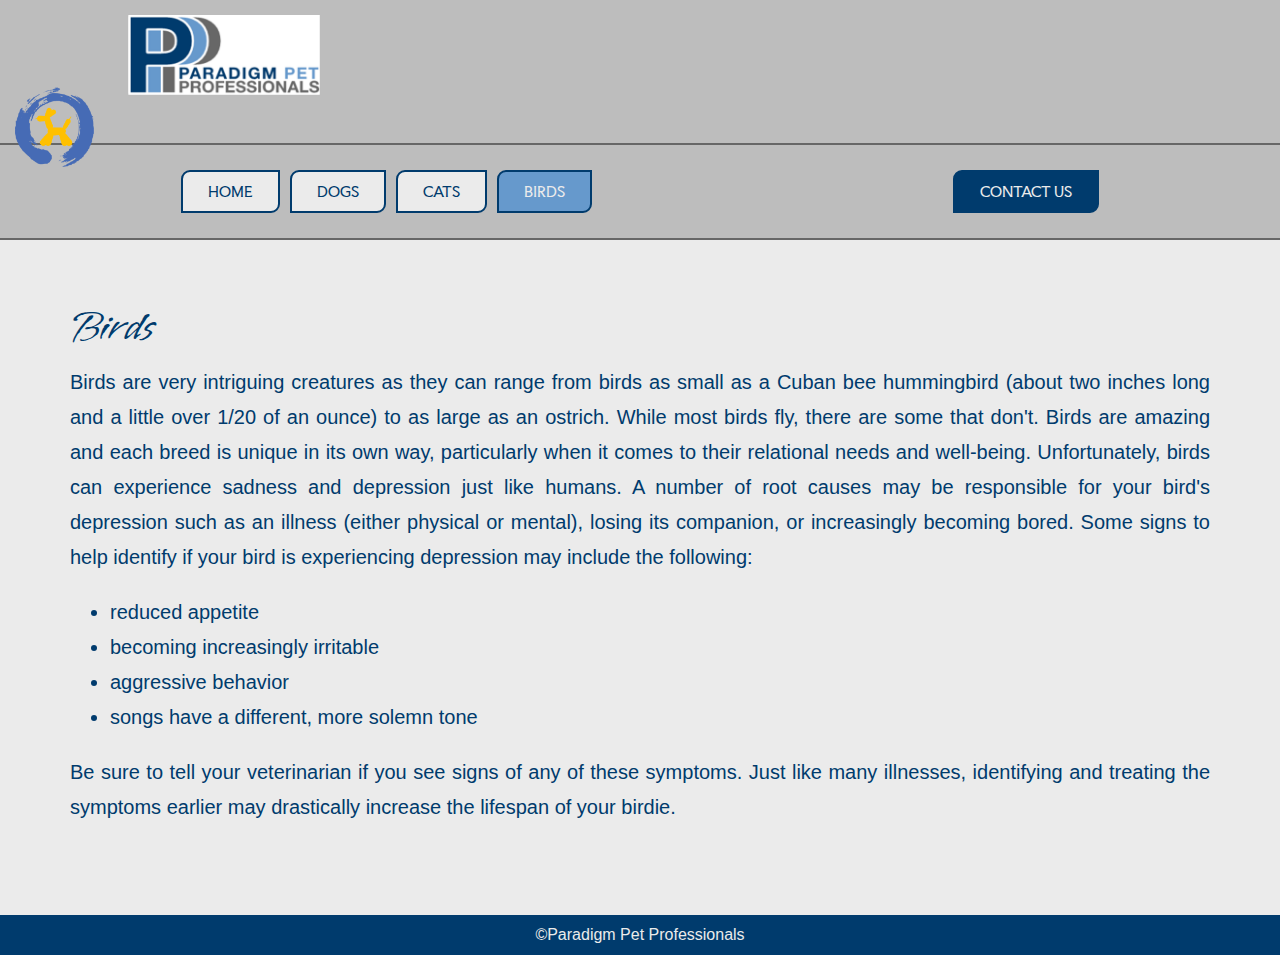
==== birds.html @ 18c1d198 "added slogan to header for index.html. auto format has made it look like there are more changes than" ====
<!DOCTYPE html>
<html lang="en">
  <head>
    <meta charset="UTF-8" />
    <meta name="viewport" content="width=device-width, initial-scale=1.0" />
    <title>Paradigm Pet Professionals - new pet consultation</title>
    <link rel="stylesheet" href="style.css" />
    <script defer src="script.js"></script>
  </head>
  <body>
    <header>
      <a href="/index.html"
        ><img src="./assets/logo.png" alt="balloon animal logo" class="balloon_animal_logo"
      /></a>
      <img
        src="./assets/logo2.png"
        alt="paradigm pet professionals"
        id="logo_2"
      />
    </header>
    <nav>
      <ul id="btn_group">
        <li><a href="/index.html"> Home</a></li>
        <li><a href="/dogs.html">Dogs</a></li>
        <li><a href="/cats.html">Cats</a></li>
        <li class="active"><a href="/birds.html">Birds</a></li>
      </ul>
      <ul>
        <li id="contact_btn"><a href="/contact.html">Contact Us</a></li>
      </ul>
    </nav>
    <main class="animal_main">
      <h1>Birds</h1>
      <p>
        Birds are very intriguing creatures as they can range from birds as
        small as a Cuban bee hummingbird (about two inches long and a little
        over 1/20 of an ounce) to as large as an ostrich. While most birds fly,
        there are some that don't. Birds are amazing and each breed is unique in
        its own way, particularly when it comes to their relational needs and
        well-being. Unfortunately, birds can experience sadness and depression
        just like humans. A number of root causes may be responsible for your
        bird's depression such as an illness (either physical or mental), losing
        its companion, or increasingly becoming bored. Some signs to help
        identify if your bird is experiencing depression may include the
        following:
      </p>

      <ul>
        <li>reduced appetite</li>
        <li>becoming increasingly irritable</li>
        <li>aggressive behavior</li>
        <li>songs have a different, more solemn tone</li>
      </ul>

      <p>
        Be sure to tell your veterinarian if you see signs of any of these
        symptoms. Just like many illnesses, identifying and treating the
        symptoms earlier may drastically increase the lifespan of your birdie.
      </p>
    </main>
    <footer>©Paradigm Pet Professionals</footer>
  </body>
</html>
---- style.css ----
@import url('https://fonts.googleapis.com/css2?family=Faculty+Glyphic&family=Vujahday+Script&display=swap');
:root {
  /* primary */
  --midnightblue: #003B6D;
  --bluesky: #6699CC;

  /* secondary  */
  --dimgray: #676767;
  --silver: #BDBDBD;
  --offwhite: #EBEBEB;
}

body {
  display: grid;
  grid-template-columns: repeat(5, 1fr);
  grid-template-rows: 145px 95px repeat(2, 4fr) 40px;
  grid-column-gap: 0px;
  /* grid-row-gap: 5px; */
  box-sizing: border-box;
  margin: 0;
  padding: 0;
  font-family: "Montserrat", sans-serif;
  font-optical-sizing: auto;
  font-style: normal;
}

header {
  grid-area: 1 / 1 / 2 / 6;
  background-color: var(--silver);
  
}

.logos {
  display: flex;
  justify-content: space-between;
  align-items: center;
}

header img {
  margin: 15px;
}

.balloon_animal_logo {
  position: relative;
  top: 50%;
  height: 80px;
}

#logo_2 {
  width: 15%;
  height: 80px;
}

.slogan {
  text-align: right;
  margin: 0 15px 0 0;
  font-family: "Vujahday Script", cursive;
  font-weight: bold;
  font-style: normal;
  font-size: 22px;
}

header, nav {
  border-bottom: 2px solid var(--dimgray);
}

/* all nav elements */

nav {
  grid-area: 2 / 1 / 3 / 6;
  background-color: var(--silver);
  display: flex;
  justify-content: space-around;
  align-items: center;
}

nav ul {
  list-style-type: none;
  margin: 0;
  padding: 0;
}

nav li {
  margin: 0 5px;
  padding: 10px 25px;
}

nav li, .cta_btn {
  border-radius: 9px 0;
  border: 2px solid var(--midnightblue);
  background-color: var(--offwhite);
  font-size: 14px;
  font-family: "Faculty Glyphic", sans-serif;
  font-weight: 400;
  font-style: normal;
  cursor: pointer;
}

nav li:hover, .cta_btn:hover {
  transform: scale(0.9);
}


nav a, .cta_btn a {
  text-decoration: none;
  text-transform: uppercase;
}

#btn_group {
  display: flex;
}

#btn_group a, .cta_btn a {
  color: var(--midnightblue);
}

#btn_group li.active {
  background-color: var(--bluesky);
}

#btn_group li.active a, #contact_btn a {
  color: var(--offwhite);
}

#btn_group li:hover {
  background-color: var(--silver);
  color: var(--midnightblue);
  border: 1px solid var(--midnightblue);
}

#contact_btn, footer, .cta {
  background-color: var(--midnightblue);
}

/* ending nav elements */


main {
  grid-area: 3 / 1 / 5 / 6;
  background-color: var(--offwhite);
}

main p {
  text-align: justify;
}

main > div {
  padding: 35px;
}

.animal_main {
  padding: 70px;
  color: var(--midnightblue);
}

.animal_main a {
  color: black;
}

h1 {
  color: var(--midnightblue);
  font-family: "Vujahday Script", cursive;
  font-weight: 400;
  font-style: normal;
  font-size: 40px;
  margin: 0;
}

h2 {
  font-size: 24px;
}

.bold {
  font-weight: bold;
}

.separator {
  text-align: center;
}

.outer {
  display: grid;
}

.inner_text {
  position: relative;
  top: 50%;
  transform: translateY(-50%);
}

.inner_text p {
  margin: 0;
  color: var(--midnightblue);
}

.inner_text span {
  font-style: italic;
}

.homepage_img, .homepage_img {
  width: 25%;
  border-radius: 10px;
  margin: 0 2rem;
}

.homepage_img {
  float: right;
}

.homepage_img2 {
  float: left;
}

main p, .adoption_content, .animal_main {
  font-size: 20px;
  line-height: 35px;
  text-align: justify;
  
}


.cta {
  clear: both;
  color: var(--offwhite);
  display: flex;
  align-items: center;
}

.cta, .adoption_content {
  margin: 0;
}

.cta_btn {
  display: inline-block;
  padding: 15px;
  width: 340px;
  text-align: center;
}

.cta p {
  padding: 35px;
}

.adoption_content {
  background-color: var(--bluesky);
  color: var(--offwhite);
}

.adoption_content a {
  color: var(--midnightblue);
}

/* ending main content */

footer {
  grid-area: 5 / 1 / 6 / 6;
  display: flex;
  align-items: center;
  justify-content: center;
  color: var(--offwhite);
}
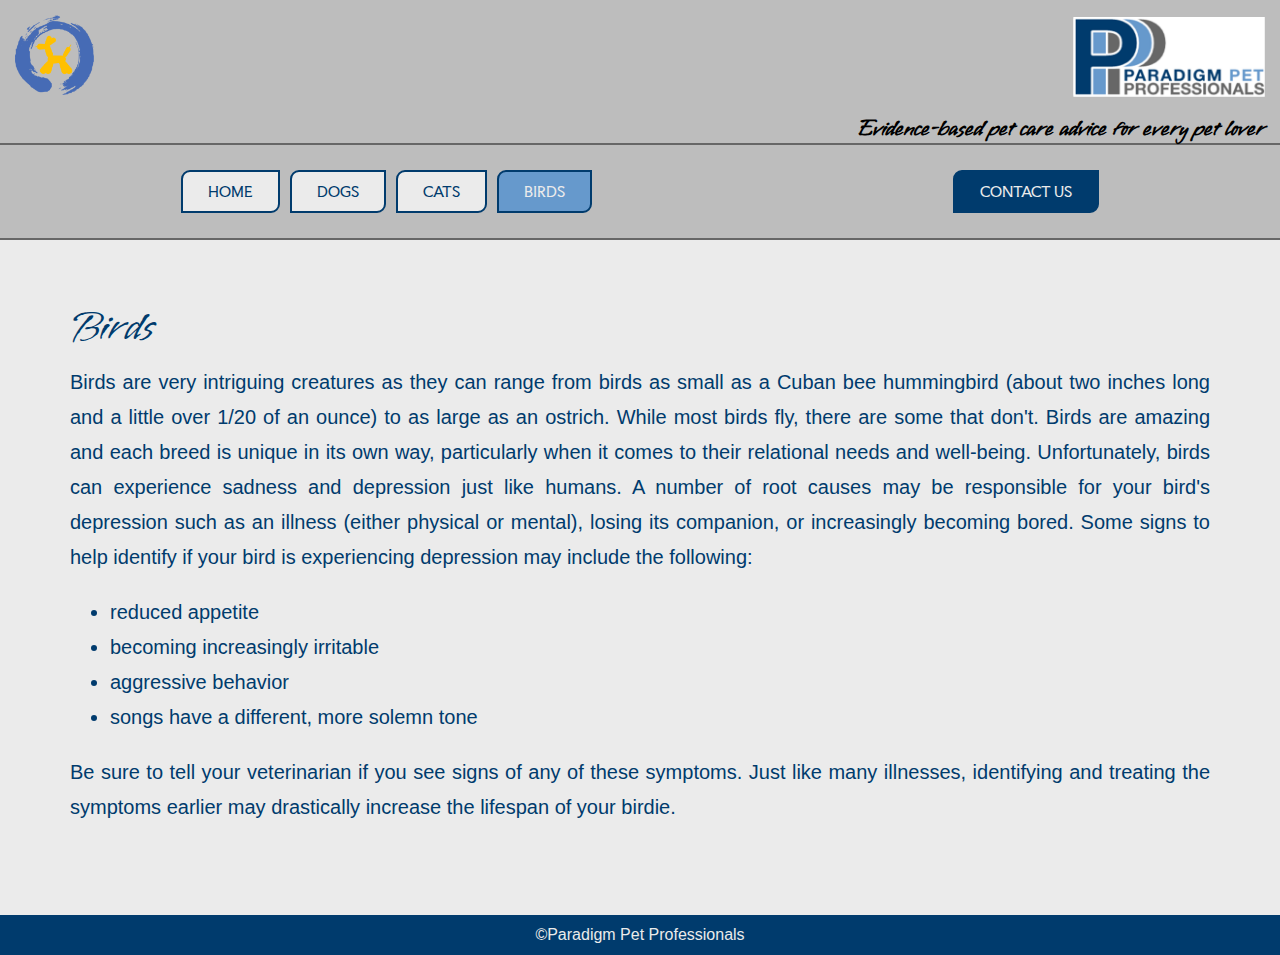
==== commit b653b266: "updated header so image layout is the same for each page, and added/disabled contact us button on co" ====
--- a/birds.html
+++ b/birds.html
@@ -9,14 +9,17 @@
   </head>
   <body>
     <header>
-      <a href="/index.html"
-        ><img src="./assets/logo.png" alt="balloon animal logo" class="balloon_animal_logo"
-      /></a>
-      <img
-        src="./assets/logo2.png"
-        alt="paradigm pet professionals"
-        id="logo_2"
-      />
+      <div class="logos">
+        <a href="/index.html"
+          ><img src="./assets/logo.png" alt="balloon animal logo" class="balloon_animal_logo"
+        /></a>
+        <img
+          src="./assets/logo2.png"
+          alt="paradigm pet professionals"
+          id="logo_2"
+        />
+      </div>
+      <h4 class="slogan">Evidence-based pet care advice for every pet lover</h4>
     </header>
     <nav>
       <ul id="btn_group">
--- a/style.css
+++ b/style.css
@@ -1,4 +1,5 @@
 @import url('https://fonts.googleapis.com/css2?family=Faculty+Glyphic&family=Vujahday+Script&display=swap');
+
 :root {
   /* primary */
   --midnightblue: #003B6D;
@@ -27,7 +28,7 @@
 header {
   grid-area: 1 / 1 / 2 / 6;
   background-color: var(--silver);
-  
+
 }
 
 .logos {
@@ -60,7 +61,8 @@
   font-size: 22px;
 }
 
-header, nav {
+header,
+nav {
   border-bottom: 2px solid var(--dimgray);
 }
 
@@ -80,12 +82,12 @@
   padding: 0;
 }
 
-nav li {
+nav li, .contact_btn {
   margin: 0 5px;
   padding: 10px 25px;
 }
 
-nav li, .cta_btn {
+nav li, .cta_btn, .contact_btn {
   border-radius: 9px 0;
   border: 2px solid var(--midnightblue);
   background-color: var(--offwhite);
@@ -96,12 +98,20 @@
   cursor: pointer;
 }
 
-nav li:hover, .cta_btn:hover {
+.contact_btn:disabled {
+  background-color: var(--silver);
+  color: var(--offwhite);
+  cursor: not-allowed;
+}
+
+nav li:hover,
+.cta_btn:hover {
   transform: scale(0.9);
 }
 
 
-nav a, .cta_btn a {
+nav a,
+.cta_btn a {
   text-decoration: none;
   text-transform: uppercase;
 }
@@ -110,7 +120,8 @@
   display: flex;
 }
 
-#btn_group a, .cta_btn a {
+#btn_group a,
+.cta_btn a {
   color: var(--midnightblue);
 }
 
@@ -118,7 +129,8 @@
   background-color: var(--bluesky);
 }
 
-#btn_group li.active a, #contact_btn a {
+#btn_group li.active a,
+#contact_btn a {
   color: var(--offwhite);
 }
 
@@ -128,7 +140,9 @@
   border: 1px solid var(--midnightblue);
 }
 
-#contact_btn, footer, .cta {
+#contact_btn,
+footer,
+.cta {
   background-color: var(--midnightblue);
 }
 
@@ -144,7 +158,7 @@
   text-align: justify;
 }
 
-main > div {
+main>div {
   padding: 35px;
 }
 
@@ -167,7 +181,7 @@
 }
 
 h2 {
-  font-size: 24px;
+  font-size: 20px;
 }
 
 .bold {
@@ -197,7 +211,8 @@
   font-style: italic;
 }
 
-.homepage_img, .homepage_img {
+.homepage_img,
+.homepage_img {
   width: 25%;
   border-radius: 10px;
   margin: 0 2rem;
@@ -211,11 +226,13 @@
   float: left;
 }
 
-main p, .adoption_content, .animal_main {
+main p,
+.adoption_content,
+.animal_main {
   font-size: 20px;
   line-height: 35px;
   text-align: justify;
-  
+
 }
 
 
@@ -226,7 +243,8 @@
   align-items: center;
 }
 
-.cta, .adoption_content {
+.cta,
+.adoption_content {
   margin: 0;
 }
 
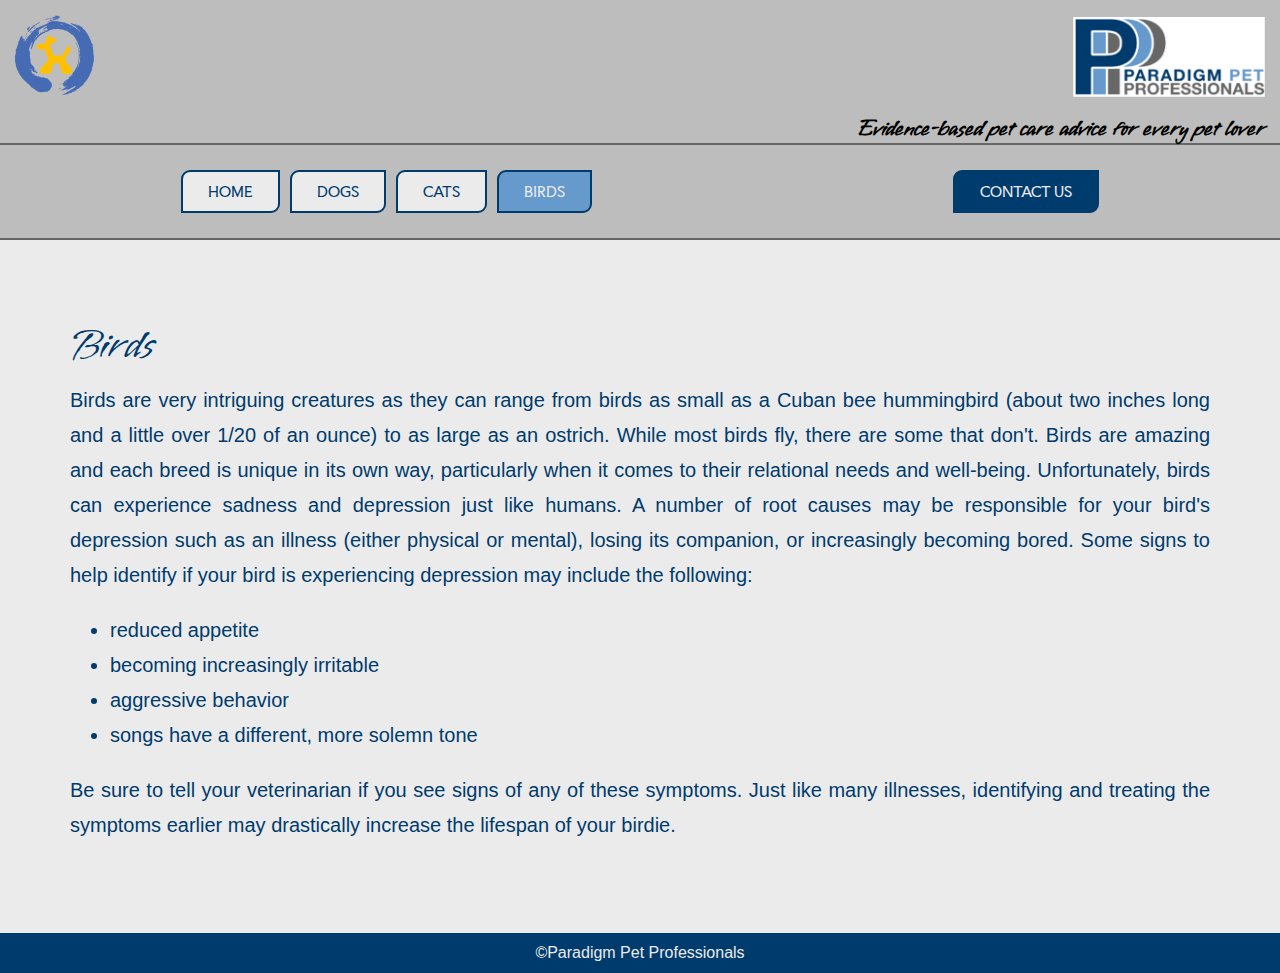
==== commit 2a4b88a4: "commented out unnecessary JS script tag in all html files except contact form, and reformatted h1 on" ====
--- a/birds.html
+++ b/birds.html
@@ -5,7 +5,7 @@
     <meta name="viewport" content="width=device-width, initial-scale=1.0" />
     <title>Paradigm Pet Professionals - new pet consultation</title>
     <link rel="stylesheet" href="style.css" />
-    <script defer src="script.js"></script>
+    <!-- <script defer src="script.js"></script> -->
   </head>
   <body>
     <header>
--- a/style.css
+++ b/style.css
@@ -158,7 +158,7 @@
   text-align: justify;
 }
 
-main>div {
+main > div, .contact_form, fieldset {
   padding: 35px;
 }
 
@@ -177,7 +177,7 @@
   font-weight: 400;
   font-style: normal;
   font-size: 40px;
-  margin: 0;
+  margin: 18px 0;
 }
 
 h2 {
@@ -268,6 +268,61 @@
   color: var(--midnightblue);
 }
 
+.contact_form {
+  color: var(--midnightblue);
+}
+
+.form {
+  border: 1px dashed var(--midnightblue);
+}
+
+.form .mb {
+  margin-bottom: 20px;
+}
+
+.form label {
+  width: 70px;
+}
+
+fieldset, input[type=submit], input[type=reset] {
+  border-radius: 5px;
+  border: 1px solid grey;
+}
+
+fieldset {
+  position: relative;
+  background-color: var(--silver);
+}
+
+fieldset legend {
+  font-weight: bold;
+  position:absolute;
+  top: 2%;
+  left: 2%;
+}
+
+input, select {
+  border: 1px solid var(--dimgray);
+  box-shadow: 3px 3px 5px grey;
+  background-color: var(--offwhite);
+}
+
+input[type=submit], input[type=reset] {
+  padding: 7px 10px;
+  margin-top: 8px;
+}
+
+input[type=submit] {
+  background-color: var(--bluesky);
+  color: var(--midnightblue);
+  margin-right: 8px;
+  font-weight: bold;
+}
+
+input[type=reset] {
+  background-color: var(--silver);
+}
+
 /* ending main content */
 
 footer {
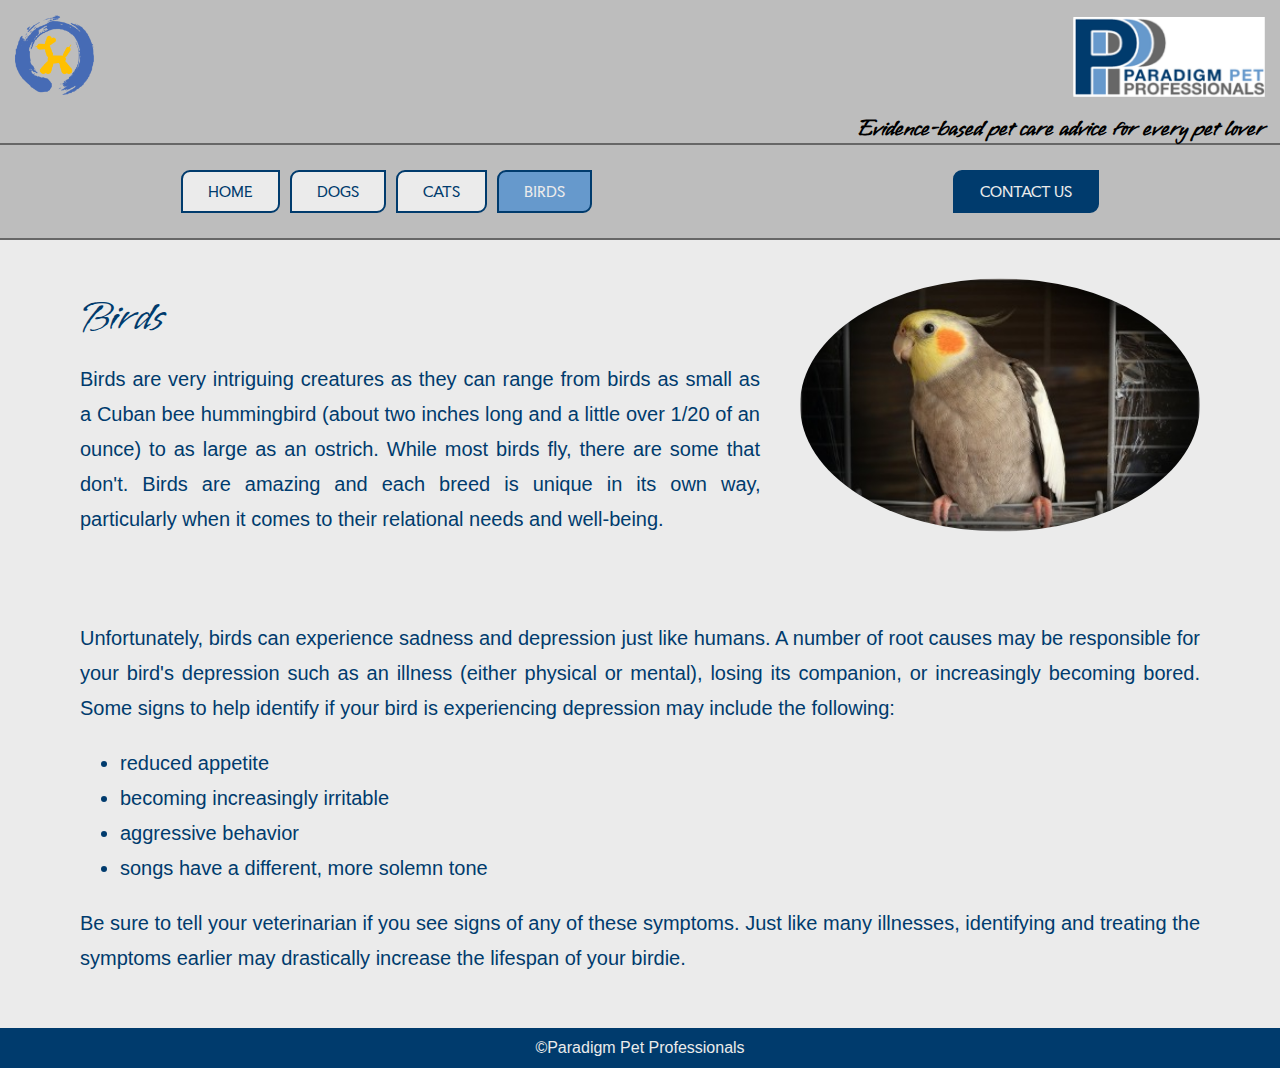
==== commit d1bb8f3e: "styling images and setting contact button to reload page so user can resend form input" ====
--- a/birds.html
+++ b/birds.html
@@ -32,7 +32,11 @@
         <li id="contact_btn"><a href="/contact.html">Contact Us</a></li>
       </ul>
     </nav>
-    <main class="animal_main">
+    <main>
+      <div class="outer">
+        <div class="inner">
+          <img src="/assets/bird.jpg" class="animal_page" />
+          <div class="inner_text">
       <h1>Birds</h1>
       <p>
         Birds are very intriguing creatures as they can range from birds as
@@ -40,7 +44,13 @@
         over 1/20 of an ounce) to as large as an ostrich. While most birds fly,
         there are some that don't. Birds are amazing and each breed is unique in
         its own way, particularly when it comes to their relational needs and
-        well-being. Unfortunately, birds can experience sadness and depression
+        well-being. </p>
+        </div>
+      </div>
+    </div>
+    <div class="animal_main">
+        <p>
+        Unfortunately, birds can experience sadness and depression
         just like humans. A number of root causes may be responsible for your
         bird's depression such as an illness (either physical or mental), losing
         its companion, or increasingly becoming bored. Some signs to help
@@ -60,6 +70,7 @@
         symptoms. Just like many illnesses, identifying and treating the
         symptoms earlier may drastically increase the lifespan of your birdie.
       </p>
+    </div>
     </main>
     <footer>©Paradigm Pet Professionals</footer>
   </body>
--- a/style.css
+++ b/style.css
@@ -82,12 +82,12 @@
   padding: 0;
 }
 
-nav li, .contact_btn {
+nav li, #contact_btn {
   margin: 0 5px;
   padding: 10px 25px;
 }
 
-nav li, .cta_btn, .contact_btn {
+nav li, .cta_btn, #contact_btn {
   border-radius: 9px 0;
   border: 2px solid var(--midnightblue);
   background-color: var(--offwhite);
@@ -98,10 +98,15 @@
   cursor: pointer;
 }
 
-.contact_btn:disabled {
-  background-color: var(--silver);
-  color: var(--offwhite);
+#contact_btn {
+  color: var(--offwhite);
+  text-transform: uppercase;
+}
+
+#contact_btn:disabled {
+  background-color: var(--silver);
   cursor: not-allowed;
+  
 }
 
 nav li:hover,
@@ -159,11 +164,10 @@
 }
 
 main > div, .contact_form, fieldset {
-  padding: 35px;
+  padding: 2rem 5rem;
 }
 
 .animal_main {
-  padding: 70px;
   color: var(--midnightblue);
 }
 
@@ -196,34 +200,37 @@
   display: grid;
 }
 
-.inner_text {
+.outer img {
   position: relative;
   top: 50%;
   transform: translateY(-50%);
 }
 
+.inner_text {
+  color: var(--midnightblue);
+}
+
 .inner_text p {
   margin: 0;
-  color: var(--midnightblue);
 }
 
 .inner_text span {
   font-style: italic;
 }
 
-.homepage_img,
-.homepage_img {
-  width: 25%;
+.homepage_img, .homepage_img2 {
+  width: 300px;
   border-radius: 10px;
-  margin: 0 2rem;
-}
-
-.homepage_img {
+}
+
+.homepage_img, .animal_page {
   float: right;
+  margin-left: 40px;
 }
 
 .homepage_img2 {
   float: left;
+  margin-right: 40px;
 }
 
 main p,
@@ -268,6 +275,16 @@
   color: var(--midnightblue);
 }
 
+/* end landing page styles */
+
+/* animal page styles */
+
+.animal_page {
+  border-radius: 50%;
+  shape-outside: circle(64.03%);
+  width: 400px;
+}
+
 .contact_form {
   color: var(--midnightblue);
 }
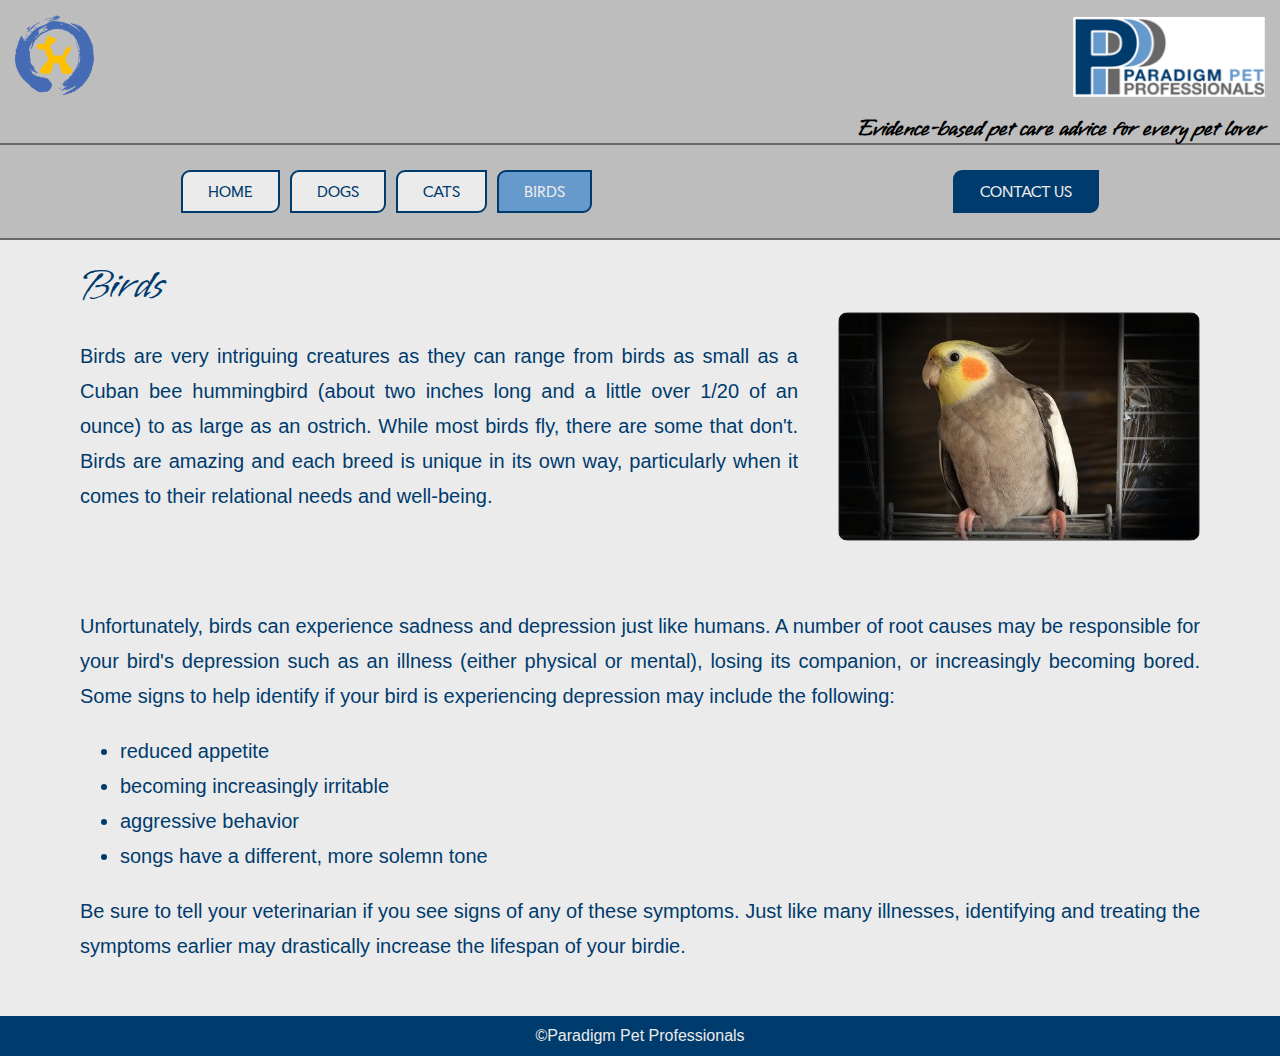
==== commit ededd7a6: "adjusting spacing for images and divs" ====
--- a/birds.html
+++ b/birds.html
@@ -11,7 +11,10 @@
     <header>
       <div class="logos">
         <a href="/index.html"
-          ><img src="./assets/logo.png" alt="balloon animal logo" class="balloon_animal_logo"
+          ><img
+            src="./assets/logo.png"
+            alt="balloon animal logo"
+            class="balloon_animal_logo"
         /></a>
         <img
           src="./assets/logo2.png"
@@ -33,44 +36,43 @@
       </ul>
     </nav>
     <main>
-      <div class="outer">
-        <div class="inner">
-          <img src="/assets/bird.jpg" class="animal_page" />
-          <div class="inner_text">
-      <h1>Birds</h1>
-      <p>
-        Birds are very intriguing creatures as they can range from birds as
-        small as a Cuban bee hummingbird (about two inches long and a little
-        over 1/20 of an ounce) to as large as an ostrich. While most birds fly,
-        there are some that don't. Birds are amazing and each breed is unique in
-        its own way, particularly when it comes to their relational needs and
-        well-being. </p>
+      <h1 class="animal_title">Birds</h1>
+      <div class="outer intro">
+        <div class="inner_text">
+          <p>
+            Birds are very intriguing creatures as they can range from birds as
+            small as a Cuban bee hummingbird (about two inches long and a little
+            over 1/20 of an ounce) to as large as an ostrich. While most birds
+            fly, there are some that don't. Birds are amazing and each breed is
+            unique in its own way, particularly when it comes to their
+            relational needs and well-being.
+          </p>
         </div>
+        <img src="/assets/bird.jpg" class="animal_page" />
       </div>
-    </div>
-    <div class="animal_main">
+
+      <div class="animal_main">
         <p>
-        Unfortunately, birds can experience sadness and depression
-        just like humans. A number of root causes may be responsible for your
-        bird's depression such as an illness (either physical or mental), losing
-        its companion, or increasingly becoming bored. Some signs to help
-        identify if your bird is experiencing depression may include the
-        following:
-      </p>
+          Unfortunately, birds can experience sadness and depression just like
+          humans. A number of root causes may be responsible for your bird's
+          depression such as an illness (either physical or mental), losing its
+          companion, or increasingly becoming bored. Some signs to help identify
+          if your bird is experiencing depression may include the following:
+        </p>
 
-      <ul>
-        <li>reduced appetite</li>
-        <li>becoming increasingly irritable</li>
-        <li>aggressive behavior</li>
-        <li>songs have a different, more solemn tone</li>
-      </ul>
+        <ul>
+          <li>reduced appetite</li>
+          <li>becoming increasingly irritable</li>
+          <li>aggressive behavior</li>
+          <li>songs have a different, more solemn tone</li>
+        </ul>
 
-      <p>
-        Be sure to tell your veterinarian if you see signs of any of these
-        symptoms. Just like many illnesses, identifying and treating the
-        symptoms earlier may drastically increase the lifespan of your birdie.
-      </p>
-    </div>
+        <p>
+          Be sure to tell your veterinarian if you see signs of any of these
+          symptoms. Just like many illnesses, identifying and treating the
+          symptoms earlier may drastically increase the lifespan of your birdie.
+        </p>
+      </div>
     </main>
     <footer>©Paradigm Pet Professionals</footer>
   </body>
--- a/style.css
+++ b/style.css
@@ -110,8 +110,10 @@
 }
 
 nav li:hover,
-.cta_btn:hover {
+.cta_btn:hover,
+input[type=submit]:hover, input[type=reset]:hover {
   transform: scale(0.9);
+  
 }
 
 
@@ -167,8 +169,14 @@
   padding: 2rem 5rem;
 }
 
+.animal_title {
+  padding: 0 5rem;
+  margin-bottom: 0;
+}
+
 .animal_main {
   color: var(--midnightblue);
+  padding-top: 0;
 }
 
 .animal_main a {
@@ -194,44 +202,56 @@
 
 .separator {
   text-align: center;
-}
+  line-height: 60px;
+}
+
+.outer, .cta {
+  display: flex;
+  align-items: center;
+}
+
 
 .outer {
-  display: grid;
-}
-
-.outer img {
-  position: relative;
-  top: 50%;
-  transform: translateY(-50%);
-}
-
-.inner_text {
-  color: var(--midnightblue);
-}
-
-.inner_text p {
-  margin: 0;
-}
+  color: var(--midnightblue);
+  padding-top: 3rem;
+  padding-bottom: 3rem;
+}
+
+.intro {
+  padding-top: 0;
+}
+
+.inner_text a {
+  color: black;
+}
+
 
 .inner_text span {
   font-style: italic;
 }
 
-.homepage_img, .homepage_img2 {
-  width: 300px;
+.homepage_img, .homepage_img2, .animal_page {
   border-radius: 10px;
 }
 
+/* images are on the right */
 .homepage_img, .animal_page {
-  float: right;
   margin-left: 40px;
 }
 
+/* image is on the left */
 .homepage_img2 {
-  float: left;
   margin-right: 40px;
 }
+
+.homepage_img {
+  height: 450px;
+}
+
+.homepage_img2 {
+  height: 325px;
+}
+
 
 main p,
 .adoption_content,
@@ -239,15 +259,11 @@
   font-size: 20px;
   line-height: 35px;
   text-align: justify;
-
 }
 
 
 .cta {
-  clear: both;
-  color: var(--offwhite);
-  display: flex;
-  align-items: center;
+  color: var(--offwhite);
 }
 
 .cta,
@@ -260,10 +276,7 @@
   padding: 15px;
   width: 340px;
   text-align: center;
-}
-
-.cta p {
-  padding: 35px;
+  margin-right: 25px;
 }
 
 .adoption_content {
@@ -280,9 +293,8 @@
 /* animal page styles */
 
 .animal_page {
-  border-radius: 50%;
-  shape-outside: circle(64.03%);
-  width: 400px;
+  width: 450px;
+  border-radius: 10px;
 }
 
 .contact_form {
@@ -298,7 +310,8 @@
 }
 
 .form label {
-  width: 70px;
+  display: inline-block;
+  width: 125px;
 }
 
 fieldset, input[type=submit], input[type=reset] {
@@ -318,7 +331,9 @@
   left: 2%;
 }
 
-input, select {
+input[type=text], input[type=number], input[type=email], select {
+  height: 25px;
+  width: 245px;
   border: 1px solid var(--dimgray);
   box-shadow: 3px 3px 5px grey;
   background-color: var(--offwhite);
@@ -327,6 +342,7 @@
 input[type=submit], input[type=reset] {
   padding: 7px 10px;
   margin-top: 8px;
+  cursor: pointer;
 }
 
 input[type=submit] {
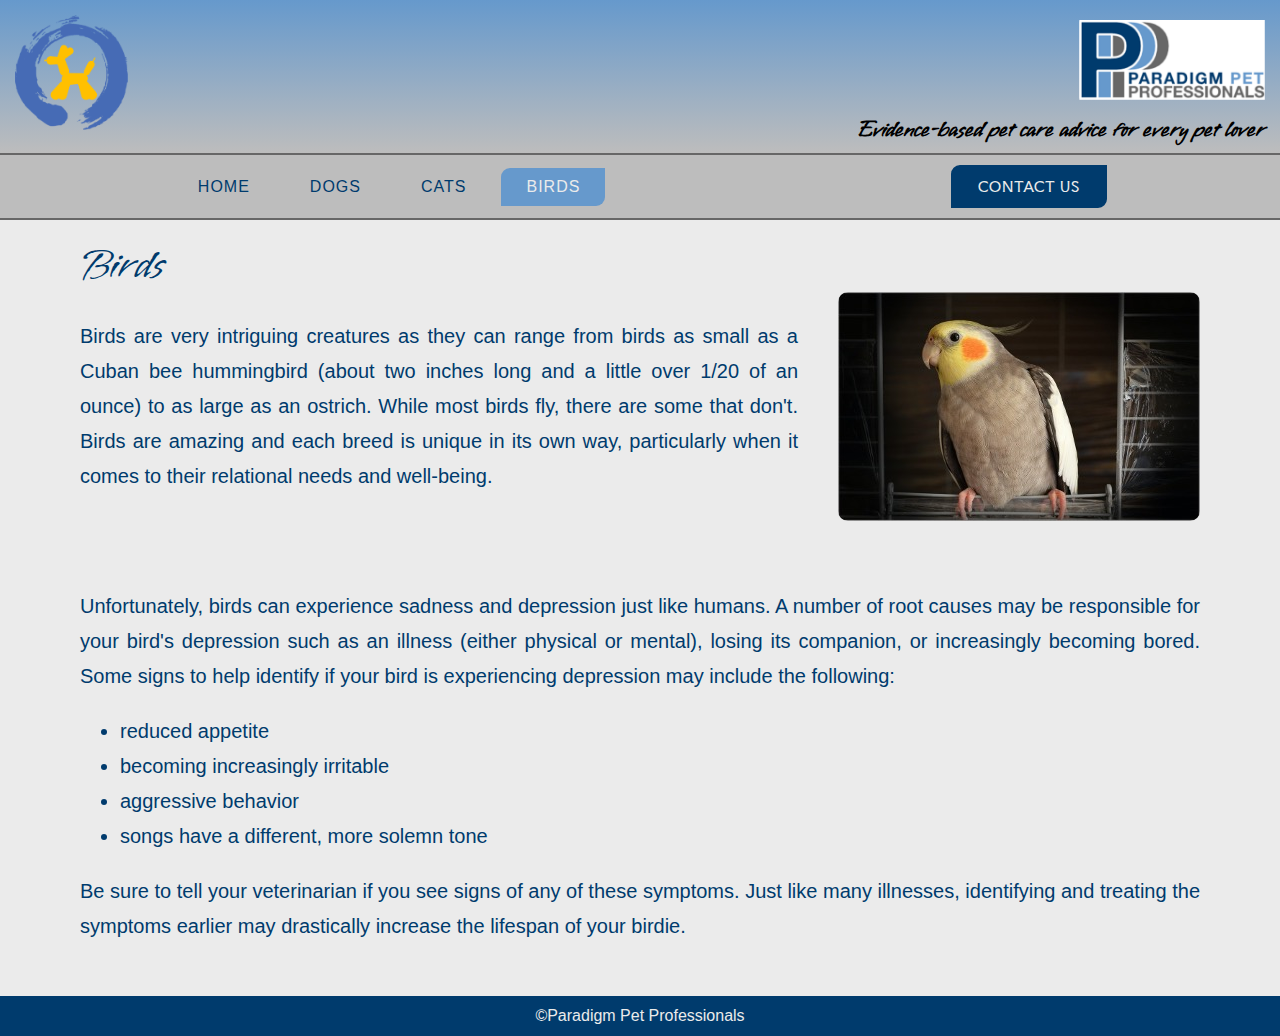
==== commit 19d0b485: "adding more flash to header with linear gradient and reordering header elements" ====
--- a/birds.html
+++ b/birds.html
@@ -11,18 +11,17 @@
     <header>
       <div class="logos">
         <a href="/index.html"
-          ><img
-            src="./assets/logo.png"
-            alt="balloon animal logo"
-            class="balloon_animal_logo"
+          ><img src="./assets/logo.png" alt="balloon animal logo" class="balloon_animal_logo"
         /></a>
+        <div class="logo_slogan">
         <img
           src="./assets/logo2.png"
           alt="paradigm pet professionals"
           id="logo_2"
         />
+        <h4 class="slogan">Evidence-based pet care advice for every pet lover</h4>
       </div>
-      <h4 class="slogan">Evidence-based pet care advice for every pet lover</h4>
+      </div>
     </header>
     <nav>
       <ul id="btn_group">
--- a/style.css
+++ b/style.css
@@ -14,7 +14,7 @@
 body {
   display: grid;
   grid-template-columns: repeat(5, 1fr);
-  grid-template-rows: 145px 95px repeat(2, 4fr) 40px;
+  grid-template-rows: 155px 65px repeat(2, 4fr) 40px;
   grid-column-gap: 0px;
   /* grid-row-gap: 5px; */
   box-sizing: border-box;
@@ -28,6 +28,7 @@
 header {
   grid-area: 1 / 1 / 2 / 6;
   background-color: var(--silver);
+  background-image: linear-gradient(0deg, var(--silver), var(--bluesky));
 
 }
 
@@ -42,17 +43,17 @@
 }
 
 .balloon_animal_logo {
-  position: relative;
-  top: 50%;
+  height: 115px;
+}
+
+
+#logo_2 {
+  float: right;
   height: 80px;
 }
 
-#logo_2 {
-  width: 15%;
-  height: 80px;
-}
-
 .slogan {
+  clear: both;
   text-align: right;
   margin: 0 15px 0 0;
   font-family: "Vujahday Script", cursive;
@@ -74,6 +75,8 @@
   display: flex;
   justify-content: space-around;
   align-items: center;
+  position: sticky;
+  top: 0;
 }
 
 nav ul {
@@ -82,12 +85,13 @@
   padding: 0;
 }
 
-nav li, #contact_btn {
+nav li, #contact_btn, .cta_btn {
   margin: 0 5px;
   padding: 10px 25px;
-}
-
-nav li, .cta_btn, #contact_btn {
+  letter-spacing: 1px;
+}
+
+.cta_btn, #contact_btn {
   border-radius: 9px 0;
   border: 2px solid var(--midnightblue);
   background-color: var(--offwhite);
@@ -109,6 +113,10 @@
   
 }
 
+nav li.active, nav li:hover {
+  border-radius: 9px 0;
+}
+
 nav li:hover,
 .cta_btn:hover,
 input[type=submit]:hover, input[type=reset]:hover {
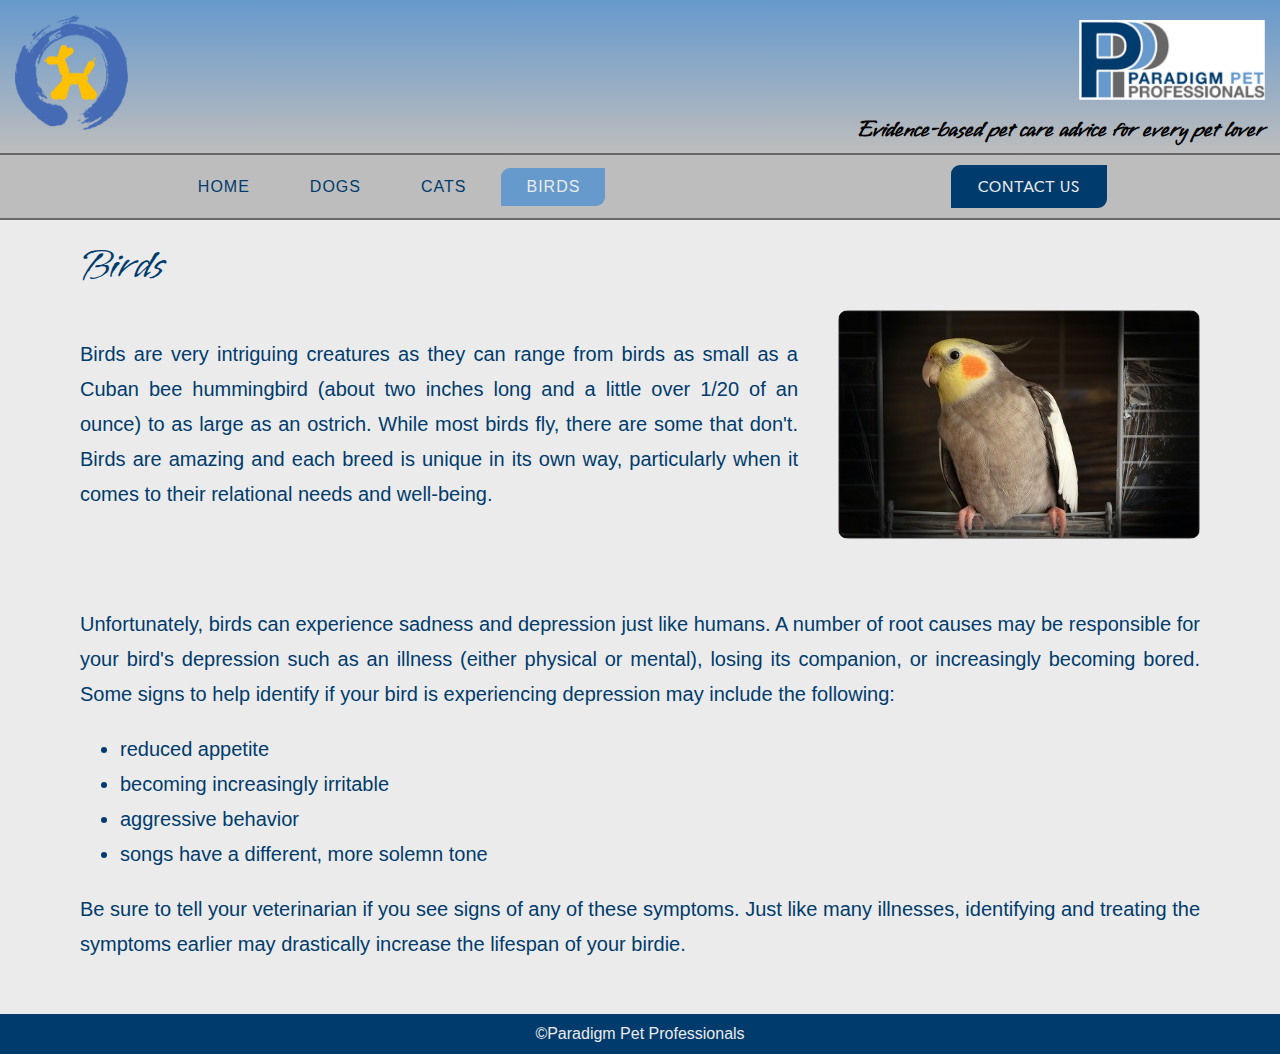
==== commit 8ca5a2f2: "adding responsiveness and some magic text changes to contact btn" ====
--- a/birds.html
+++ b/birds.html
@@ -32,11 +32,12 @@
       </ul>
       <ul>
         <li id="contact_btn"><a href="/contact.html">Contact Us</a></li>
+        <li id="hidden_btn"><a href="/contact.html">Contact</a></li>
       </ul>
     </nav>
     <main>
-      <h1 class="animal_title">Birds</h1>
-      <div class="outer intro">
+      <h1>Birds</h1>
+      <div class="intro">
         <div class="inner_text">
           <p>
             Birds are very intriguing creatures as they can range from birds as
--- a/style.css
+++ b/style.css
@@ -85,13 +85,13 @@
   padding: 0;
 }
 
-nav li, #contact_btn, .cta_btn {
+nav li, #contact_btn, #hidden_btn, .cta_btn {
   margin: 0 5px;
   padding: 10px 25px;
   letter-spacing: 1px;
 }
 
-.cta_btn, #contact_btn {
+.cta_btn, #contact_btn, #hidden_btn {
   border-radius: 9px 0;
   border: 2px solid var(--midnightblue);
   background-color: var(--offwhite);
@@ -102,12 +102,12 @@
   cursor: pointer;
 }
 
-#contact_btn {
+#contact_btn, #hidden_btn {
   color: var(--offwhite);
   text-transform: uppercase;
 }
 
-#contact_btn:disabled {
+#contact_btn:disabled, #hidden_btn:disabled {
   background-color: var(--silver);
   cursor: not-allowed;
   
@@ -145,7 +145,7 @@
 }
 
 #btn_group li.active a,
-#contact_btn a {
+#contact_btn a, #hidden_btn a {
   color: var(--offwhite);
 }
 
@@ -155,7 +155,7 @@
   border: 1px solid var(--midnightblue);
 }
 
-#contact_btn,
+#contact_btn, #hidden_btn,
 footer,
 .cta {
   background-color: var(--midnightblue);
@@ -177,7 +177,7 @@
   padding: 2rem 5rem;
 }
 
-.animal_title {
+h1 {
   padding: 0 5rem;
   margin-bottom: 0;
 }
@@ -213,13 +213,13 @@
   line-height: 60px;
 }
 
-.outer, .cta {
+.intro, .cta {
   display: flex;
   align-items: center;
 }
 
 
-.outer {
+.intro {
   color: var(--midnightblue);
   padding-top: 3rem;
   padding-bottom: 3rem;
@@ -240,6 +240,10 @@
 
 .homepage_img, .homepage_img2, .animal_page {
   border-radius: 10px;
+}
+
+.hidden, #hidden_btn {
+  display: none;
 }
 
 /* images are on the right */
@@ -372,4 +376,40 @@
   align-items: center;
   justify-content: center;
   color: var(--offwhite);
+}
+
+/* media queries */
+
+
+
+@media only screen and (max-width: 750px) {
+  
+  .intro {
+    flex-direction: column;
+  }
+
+  h1 {
+    text-align: center;
+  }
+  .homepage_img, #contact_btn {
+    display: none;
+  }
+
+  .hidden {
+    display: block;
+  }
+
+  #hidden_btn {
+    display: flex;
+  }
+
+  .animal_page, .hidden, .homepage_img2 {
+    order: 1;
+    width: 100%;
+    margin: 2rem 0;
+  }
+
+  .inner_text {
+    order: 2;
+  }
 }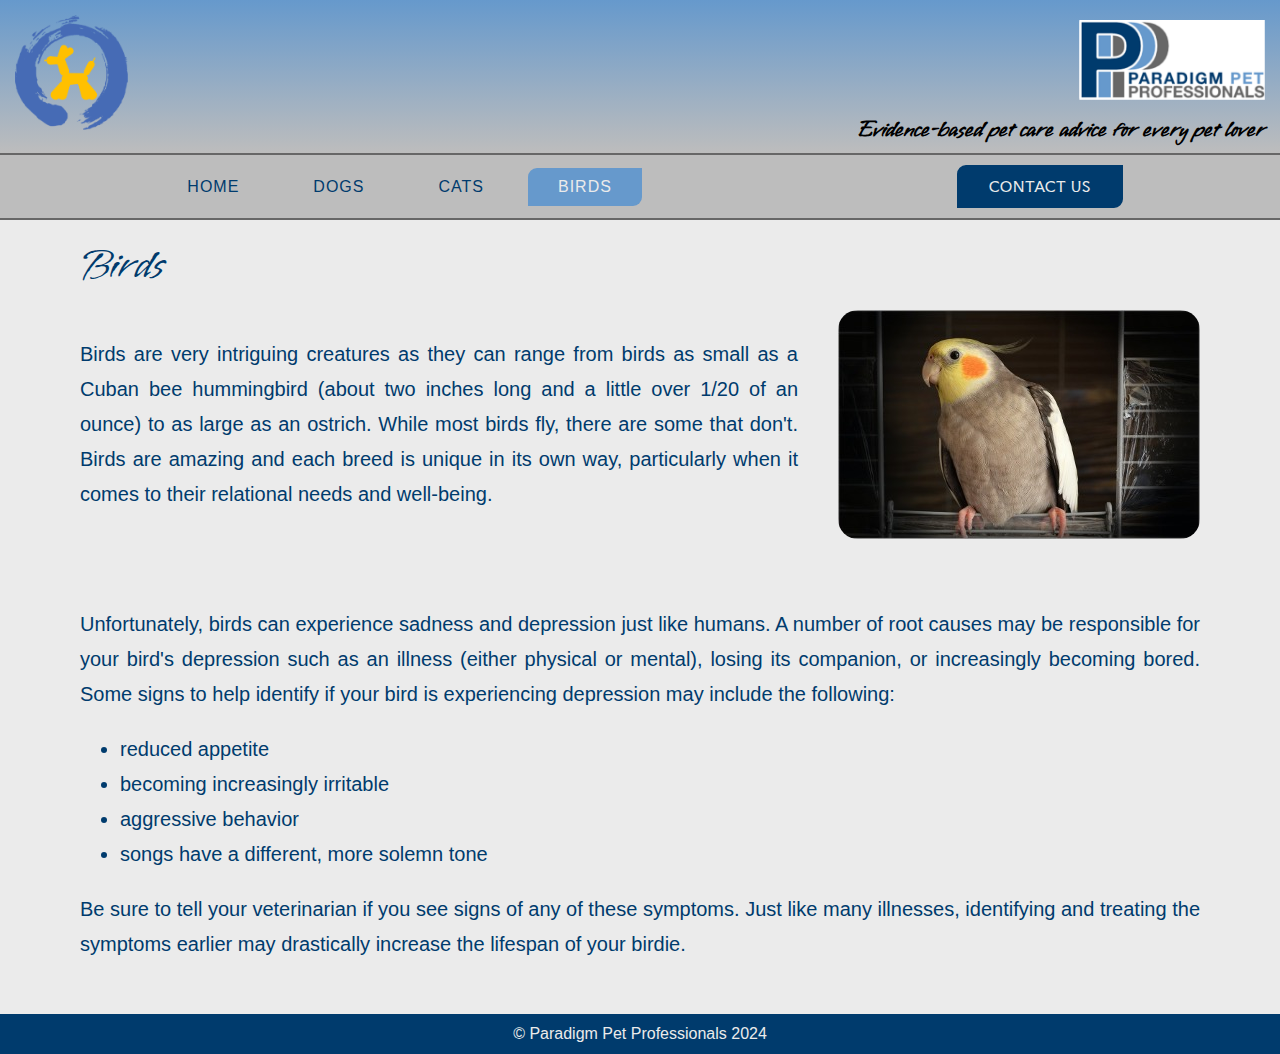
==== commit 4972c85d: "fixed footer text spacing and bumped up border radius on images" ====
--- a/birds.html
+++ b/birds.html
@@ -74,6 +74,6 @@
         </p>
       </div>
     </main>
-    <footer>©Paradigm Pet Professionals</footer>
+    <footer>© Paradigm Pet Professionals 2024</footer>
   </body>
 </html>
--- a/style.css
+++ b/style.css
@@ -85,9 +85,17 @@
   padding: 0;
 }
 
-nav li, #contact_btn, #hidden_btn, .cta_btn {
-  margin: 0 5px;
-  padding: 10px 25px;
+nav li {
+  margin: 0 7px;
+}
+
+
+nav li a, button#contact_btn, #contact_btn a, .cta_btn a {
+  display: block;
+}
+
+button#hidden_btn, #hidden_btn a, nav li a, button#contact_btn, #contact_btn a, .cta_btn a {
+  padding: 10px 30px;
   letter-spacing: 1px;
 }
 
@@ -117,10 +125,9 @@
   border-radius: 9px 0;
 }
 
-nav li:hover,
-.cta_btn:hover,
+.cta_btn a:hover,
 input[type=submit]:hover, input[type=reset]:hover {
-  transform: scale(0.9);
+  transform: scale(1.1);
   
 }
 
@@ -239,7 +246,7 @@
 }
 
 .homepage_img, .homepage_img2, .animal_page {
-  border-radius: 10px;
+  border-radius: 20px;
 }
 
 .hidden, #hidden_btn {
@@ -285,7 +292,6 @@
 
 .cta_btn {
   display: inline-block;
-  padding: 15px;
   width: 340px;
   text-align: center;
   margin-right: 25px;
@@ -306,7 +312,6 @@
 
 .animal_page {
   width: 450px;
-  border-radius: 10px;
 }
 
 .contact_form {
@@ -323,7 +328,7 @@
 
 .form label {
   display: inline-block;
-  width: 125px;
+  width: 25%;
 }
 
 fieldset, input[type=submit], input[type=reset] {
@@ -383,6 +388,10 @@
 
 
 @media only screen and (max-width: 750px) {
+
+  #btn_group a {
+    padding: 10px 15px;
+  }
   
   .intro {
     flex-direction: column;
@@ -391,7 +400,7 @@
   h1 {
     text-align: center;
   }
-  .homepage_img, #contact_btn {
+  .homepage_img, button#contact_btn, li#contact_btn {
     display: none;
   }
 
